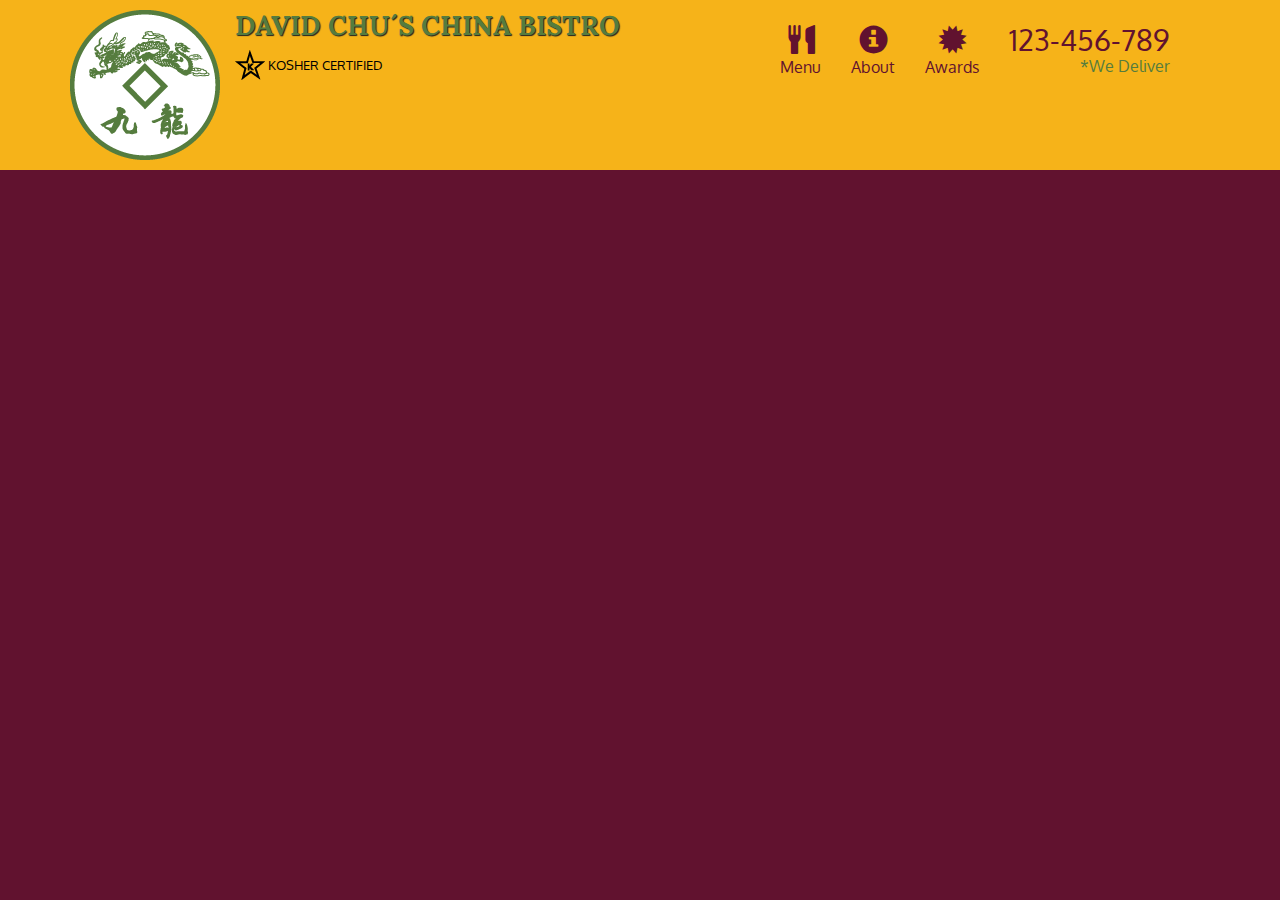
==== index.html @ b04b27fa "moves files to enable github pages." ====
<!doctype html>
<html lang="en">
  <head>
    <meta charset="utf-8">
    <meta http-equiv="X-UA-Compatible" content="IE=edge">
    <meta name="viewport" content="width=device-width, initial-scale=1">
    <title>David Chu's China Bistro</title>
    <link rel="stylesheet" href="css/bootstrap.min.css">
    <link rel="stylesheet" href="css/styles.css">
    <link href='https://fonts.googleapis.com/css?family=Oxygen:400,300,700' rel='stylesheet' type='text/css'>
    <link href='https://fonts.googleapis.com/css?family=Lora' rel='stylesheet' type='text/css'>

  </head>
<body>
  <header>
    <nav id="header-nav" class="navbar navbar-default">
      <div class="container">
        <div class="navbar-header">
          <a href="index.html" class="pull-left visible-md visible-lg">
            <div id="logo-img"></div>
          </a>
          <div class="navbar-brand">
            <a href="index.html"><h1>David Chu´s China Bistro</h1></a>

            <p>
              <img src="images/star-k-logo.png" alt="Kosher certification">
              <span>Kosher Certified</span>
            </p>
          </div>          
      <button type="button" class="navbar-toggle collapsed" data-toggle="collapse" data-target="#collapsable-nav" aria-expanded="false">
        <span class="sr-only">Toggle navigation</span>
        <span class="icon-bar"></span>
        <span class="icon-bar"></span>
        <span class="icon-bar"></span>
      </button>   
      </div>

      <div id="collapsable-nav" class="collapse navbar-collapse">
        <ul id="nav-list" class="nav navbar-nav navbar-right">
          <li>
            <a href="menu-categories.html">
              <span class="glyphicon glyphicon-cutlery"></span><br class="hidden-xs">Menu</a>
          </li> 
          <li>
            <a href="#">
              <span class="glyphicon glyphicon-info-sign"></span><br class="hidden-xs">About</a>            
          </li>
          <li>
            <a href="#">
              <span class="glyphicon glyphicon-certificate"></span><br class="hidden-xs">Awards</a>            
          </li>
          <li id="phone" class="hidden-xs">
            <a href="tel:123-456-789">
              <span>123-456-789</span></a><div>*We Deliver</div>              
          </li>     
          
        </ul>
        
      </div>

    </nav>

  </header>


  <!-- jQuery (Bootstrap JS plugins depend on it) -->
  <script src="js/jquery-2.1.4.min.js"></script>
  <script src="js/bootstrap.min.js"></script>
  <script src="js/script.js"></script>
</body>
</html>
---- css/styles.css ----
body {
  font-size: 16px;
  color: #fff;
  background-color: #61122f;
  font-family: 'Oxygen', sans-serif;
}

/** HEADER **/
#header-nav {
  background-color: #f6b319;
  border-radius: 0;
  border: 0;
}

#logo-img {
  background: url('../images/restaurant-logo_large.png') no-repeat;
  width: 150px;
  height: 150px;
  margin: 10px 15px 10px 0;
}

.navbar-brand h1 { /* Restaurant name */
  font-family: 'Lora', serif;
  color: #557c3e;
  font-size: 1.5em;
  text-transform: uppercase;
  font-weight: bold;
  text-shadow: 1px 1px 1px #222;
  margin-top: 0;
  margin-bottom: 0;
  line-height: .75;
  text-decoration-line: none; 
  
  
}
.navbar-brand a: hover, .navbar-brand a:focus {
  text-decoration: none;
  text-orientation: none;
}
.navbar-brand p {/*Kosher Certificat*/
  color: #000;
  text-transform: uppercase;
  font-size: .7em;
  margin-top:15px;
}
.navbar-brand p span { /* Star-K*/
  vertical-align: middle;
}

#nav-list{
  margin:10px;
}
#nav-list a{
  color:#61122f;
  text-align: center;
}
#nav-list a:hover {
background: #E7E7E7;
}
#nav-list a span{
  font-size: 1.8em;
}
#phone {
  margin-top: 5px;
  
}
#phone a{
  text-align: right;
  padding-bottom: 0px;
 }
#phone div{
  text-align: right;
  color: #557c3e;
  padding-right: 15px;
}
.navbar-header button.navbar-toggle, .navbar-toggle .icon-bar{
border: 1px solid #61122f; 
}
.navbar-header button.navbar-toggle{
  clear: both;
}
/* END HEADER */

/********** Large devices only **********/
@media (min-width: 1200px) {

}

/********** Medium devices only **********/
@media (min-width: 992px) and (max-width: 1199px) {
#logo-img {
  background: url('../images/restaurant-logo_medium.png') no-repeat;
  width: 100px;
  height: 100px;
  margin: 5px 5px 5px 0;

}

}
 

/********** Small devices only **********/
@media (min-width: 768px) and (max-width: 991px) {

}

/********** Extra small devices only **********/
@media (max-width: 767px) {
  /*HEADER*/
.navbar-brand{ 
padding-top: 10px;
height: 80px;
 }
.navbar-brand h1 { /* Restaurant name */
  font-size: 5vw;/*1vw = 1% of vievport width*/ 
  padding-top: 10px;
  
}
.navbar-brand p {/*Kosher Certificat*/
  font-size: 2vw;
  margin-top:12px;
}
.navbar-brand p img{/*Star-K*/
  height: 20px;
}
#collapsable-nav a {
  font-size: 1,2em;
}
#collapsable-nav a span {/* Collapsed nav menu glyph*/
  font-size: 1em;
  margin-right:5px;
  }
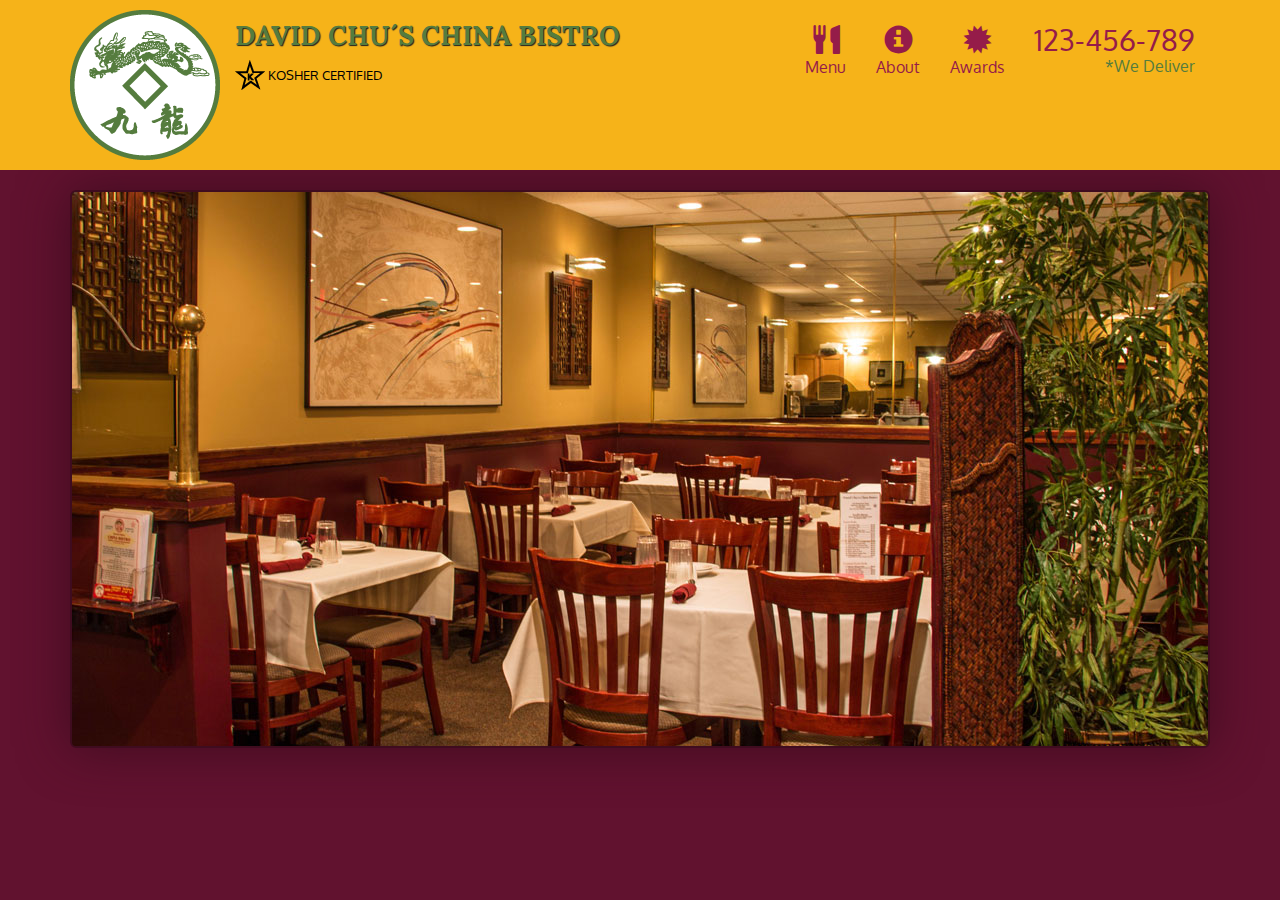
==== commit b75c4d74: "moves files to enable github pages." ====
--- a/index.html
+++ b/index.html
@@ -27,6 +27,7 @@
               <span>Kosher Certified</span>
             </p>
           </div>          
+
       <button type="button" class="navbar-toggle collapsed" data-toggle="collapse" data-target="#collapsable-nav" aria-expanded="false">
         <span class="sr-only">Toggle navigation</span>
         <span class="icon-bar"></span>
@@ -53,15 +54,25 @@
             <a href="tel:123-456-789">
               <span>123-456-789</span></a><div>*We Deliver</div>              
           </li>     
-          
         </ul>
-        
       </div>
-
     </nav>
-
   </header>
 
+  <div id="call-btn" class="visible-xs">
+    <a class="btn" href="tel:123-456-789">
+    <span class="glyphicon glyphicon-earphone"></span>
+    123-456-789
+    </a>
+  </div>
+  <div id="xs-deliver" class="text-center visible-xs">* We Deliver</div>
+
+  <div id="main-content" class="container">
+    <div class="jumbotron">
+      <img src="images/jumbotron_768.jpg" alt="Picture of restaurant" class="img-responsive visible-xs">
+    </div>
+
+  </div>
 
   <!-- jQuery (Bootstrap JS plugins depend on it) -->
   <script src="js/jquery-2.1.4.min.js"></script>
--- a/css/styles.css
+++ b/css/styles.css
@@ -19,6 +19,10 @@
   margin: 10px 15px 10px 0;
 }
 
+.navbar-brand {
+  padding-top: 25px;
+}
+
 .navbar-brand h1 { /* Restaurant name */
   font-family: 'Lora', serif;
   color: #557c3e;
@@ -29,104 +33,152 @@
   margin-top: 0;
   margin-bottom: 0;
   line-height: .75;
-  text-decoration-line: none; 
-  
-  
 }
-.navbar-brand a: hover, .navbar-brand a:focus {
+.navbar-brand a:hover, .navbar-brand a:focus {
   text-decoration: none;
-  text-orientation: none;
 }
-.navbar-brand p {/*Kosher Certificat*/
+.navbar-brand p { /* Kosher cert */
   color: #000;
   text-transform: uppercase;
   font-size: .7em;
-  margin-top:15px;
+  margin-top: 15px;
 }
-.navbar-brand p span { /* Star-K*/
+.navbar-brand p span { /* Star-K */
   vertical-align: middle;
 }
 
-#nav-list{
-  margin:10px;
+#nav-list {
+  margin-top: 10px;
 }
-#nav-list a{
-  color:#61122f;
+#nav-list a {
+  color: #951C49;
   text-align: center;
 }
 #nav-list a:hover {
-background: #E7E7E7;
+  background: #E7E7E7;
 }
-#nav-list a span{
+#nav-list a span {
   font-size: 1.8em;
 }
+
 #phone {
   margin-top: 5px;
-  
 }
-#phone a{
+#phone a { /* Phone number */
   text-align: right;
-  padding-bottom: 0px;
- }
-#phone div{
+  padding-bottom: 0;
+}
+#phone div { /* We Deliver */
+  color: #557c3e;
   text-align: right;
-  color: #557c3e;
   padding-right: 15px;
 }
-.navbar-header button.navbar-toggle, .navbar-toggle .icon-bar{
-border: 1px solid #61122f; 
+
+.navbar-header button.navbar-toggle, .navbar-header .icon-bar {
+  border: 1px solid #61122f;
 }
-.navbar-header button.navbar-toggle{
+.navbar-header button.navbar-toggle {
   clear: both;
+  margin-top: -30px;
 }
 /* END HEADER */
 
+/* HOME PAGE */
+.container .jumbotron {
+  box-shadow: 0 0 50px #3F0C1F;
+  border: 2px solid #3F0C1F;
+}
+
+/* END HOME PAGE */
+
 /********** Large devices only **********/
 @media (min-width: 1200px) {
-
+  
+  .container .jumbotron {
+    background: url('../images/jumbotron_1200.jpg') no-repeat;
+    height: 558px;
+  }
 }
 
 /********** Medium devices only **********/
 @media (min-width: 992px) and (max-width: 1199px) {
-#logo-img {
-  background: url('../images/restaurant-logo_medium.png') no-repeat;
-  width: 100px;
-  height: 100px;
-  margin: 5px 5px 5px 0;
+  /* Header */
+  #logo-img {
+    background: url('../images/restaurant-logo_medium.png') no-repeat;
+    width: 100px;
+    height: 100px;
+    margin: 5px 5px 5px 0;
+  }
+  /* End Header */
+  .container .jumbotron {
+    background: url('../images/jumbotron_992.jpg') no-repeat;
+    height: 558px;
+  }
 
+  /* Home Page */
+  
+  /* End Home Page */
 }
-
-}
- 
 
 /********** Small devices only **********/
 @media (min-width: 768px) and (max-width: 991px) {
+  /* Home Page */
+  .container .jumbotron {
+    background: url('../images/jumbotron_760.jpg') no-repeat;
+    height: 558px;
+  }
+  /* End Home Page */
 
 }
 
 /********** Extra small devices only **********/
 @media (max-width: 767px) {
-  /*HEADER*/
-.navbar-brand{ 
-padding-top: 10px;
-height: 80px;
- }
-.navbar-brand h1 { /* Restaurant name */
-  font-size: 5vw;/*1vw = 1% of vievport width*/ 
-  padding-top: 10px;
-  
+  /* Header */
+  .navbar-brand {
+    padding-top: 10px;
+    height: 80px;
+  }
+  .navbar-brand h1 { /* Restaurant name */
+    padding-top: 10px;
+    font-size: 5vw; /* 1vw = 1% of viewport width */
+  }
+  .navbar-brand p { /* Kosher cert */
+    font-size: .6em;
+    margin-top: 12px;
+  }
+  .navbar-brand p img { /* Star-K */
+    height: 20px;
+  }
+
+  #collapsable-nav a { /* Collapsed nav menu text */
+    font-size: 1.2em;
+  }
+  #collapsable-nav a span { /* Collapsed nav menu glyph */
+    font-size: 1em;
+    margin-right: 5px;
+  }
+
+  #call-btn > a {
+    font-size: 1.5em;
+    display: block;
+    margin: 0 20px;
+    padding: 10px;
+    border: 2px solid #fff;
+    background-color: #f6b319;
+    color: #951c49;
+  }
+  #xs-deliver {
+    margin-top: 5px;
+    font-size: .7em;
+    letter-spacing: .1em;
+    text-transform: uppercase;
+  }
+  /* End Header */
+
+  /* Home Page */
+  .container .jumbotron {
+    margin-top: 30px;
+    padding: 0;
+  }
+
 }
-.navbar-brand p {/*Kosher Certificat*/
-  font-size: 2vw;
-  margin-top:12px;
-}
-.navbar-brand p img{/*Star-K*/
-  height: 20px;
-}
-#collapsable-nav a {
-  font-size: 1,2em;
-}
-#collapsable-nav a span {/* Collapsed nav menu glyph*/
-  font-size: 1em;
-  margin-right:5px;
-  }
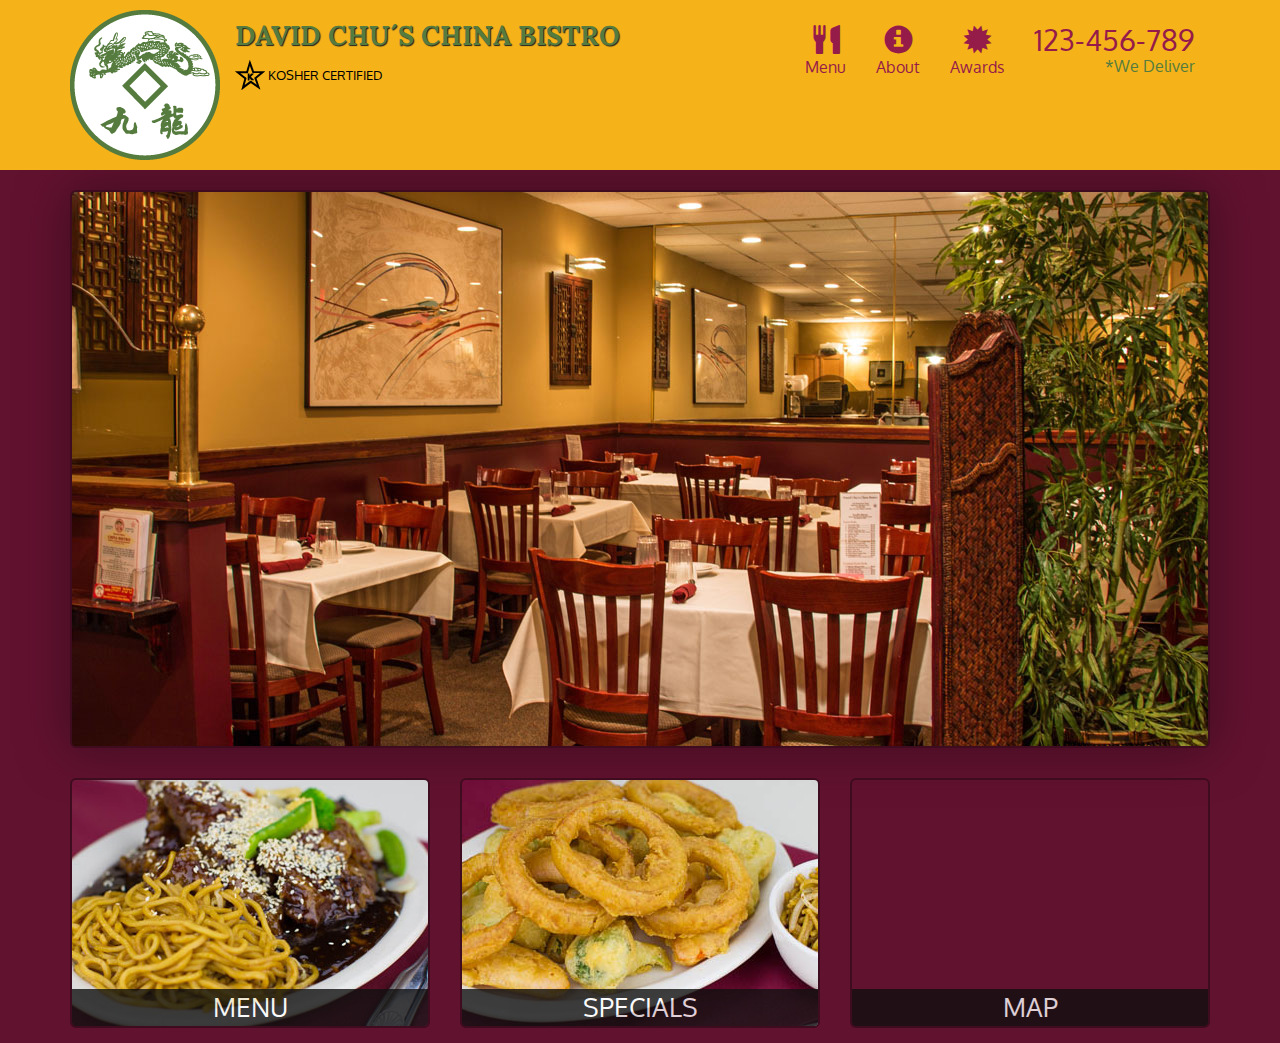
==== commit 548d15c0: "Merge branch 'master' into gh-pages" ====
--- a/index.html
+++ b/index.html
@@ -72,6 +72,22 @@
       <img src="images/jumbotron_768.jpg" alt="Picture of restaurant" class="img-responsive visible-xs">
     </div>
 
+    <div id="home-tiles" class="row">
+      <div class="col-md-4 col-sm-6 col-xs-12">
+        <a href="menu-categories.html"><div id="menu-tile"><span>menu</span></div></a>        
+      </div>
+      <div class="col-md-4 col-sm-6 col-xs-12">
+        <a href="single-category.html"><div id="special-tile"><span>specials</span></div></a>        
+      </div>
+      <div class="col-md-4 col-sm-12 col-xs-12">
+        <a href="https://www.google.de/maps/place/David+Chu's+China+Bistro/@39.3635606,-76.7116515,15z/data=!4m5!3m4!1s0x0:0xab20a0e99daa17ea!8m2!3d39.3635606!4d-76.7116515" target="_blank">
+          <div id="map-tile">
+            <iframe src="https://www.google.com/maps/embed?pb=!1m14!1m8!1m3!1d12338.70622886598!2d-76.7116515!3d39.3635606!3m2!1i1024!2i768!4f13.1!3m3!1m2!1s0x0%3A0xab20a0e99daa17ea!2sDavid+Chu&#39;s+China+Bistro!5e0!3m2!1sde!2sde!4v1518103373044" width="100%" height="250" frameborder="0" style="border:0" allowfullscreen></iframe>
+            <span>map</span>
+          </div>
+        </a>        
+      </div>
+    </div>
   </div>
 
   <!-- jQuery (Bootstrap JS plugins depend on it) -->
--- a/css/styles.css
+++ b/css/styles.css
@@ -88,6 +88,42 @@
   box-shadow: 0 0 50px #3F0C1F;
   border: 2px solid #3F0C1F;
 }
+#menu-tile, #special-tile, #map-tile {
+  height: 250px;
+  width: 100%;
+  margin-bottom: 15px;
+  position: relative;
+  border: 2px solid #3F0C1F;
+  overflow: hidden;
+  border-radius: 6px;
+}
+#menu-tile:hover, #special-tile:hover, #map-tile:hover {
+  box-shadow: 0 1px 5px 1px #cccccc
+}
+#menu-tile{
+  background: url("../images/menu-tile.jpg") no-repeat;
+  background-position: center;
+}
+#special-tile{
+  background: url("../images/specials-tile.jpg") no-repeat;
+  background-position: center;
+}
+#menu-tile span, #special-tile span, #map-tile span{
+  position: absolute;
+  bottom: 0;
+  right: 0;
+  width: 100%;
+  text-align: center;
+  font-size: 1.6em;
+  text-transform: uppercase;
+  background-color: #111;
+  color: #fff;
+  opacity: .8;
+
+
+
+
+} 
 
 /* END HOME PAGE */
 
@@ -124,8 +160,12 @@
 @media (min-width: 768px) and (max-width: 991px) {
   /* Home Page */
   .container .jumbotron {
-    background: url('../images/jumbotron_760.jpg') no-repeat;
-    height: 558px;
+    background: url('../images/jumbotron_768.jpg') no-repeat;
+    height: 432px;
+  }
+  #menu-tile, #special-tile{
+    width: 360px;
+    margin: 0 auto 15px; 
   }
   /* End Home Page */
 
@@ -180,5 +220,9 @@
     margin-top: 30px;
     padding: 0;
   }
-
-}
+#menu-tile, #special-tile{
+    width: 360px;
+    margin: 0 auto 15px; 
+  }
+
+SUPER SMALL HERE!!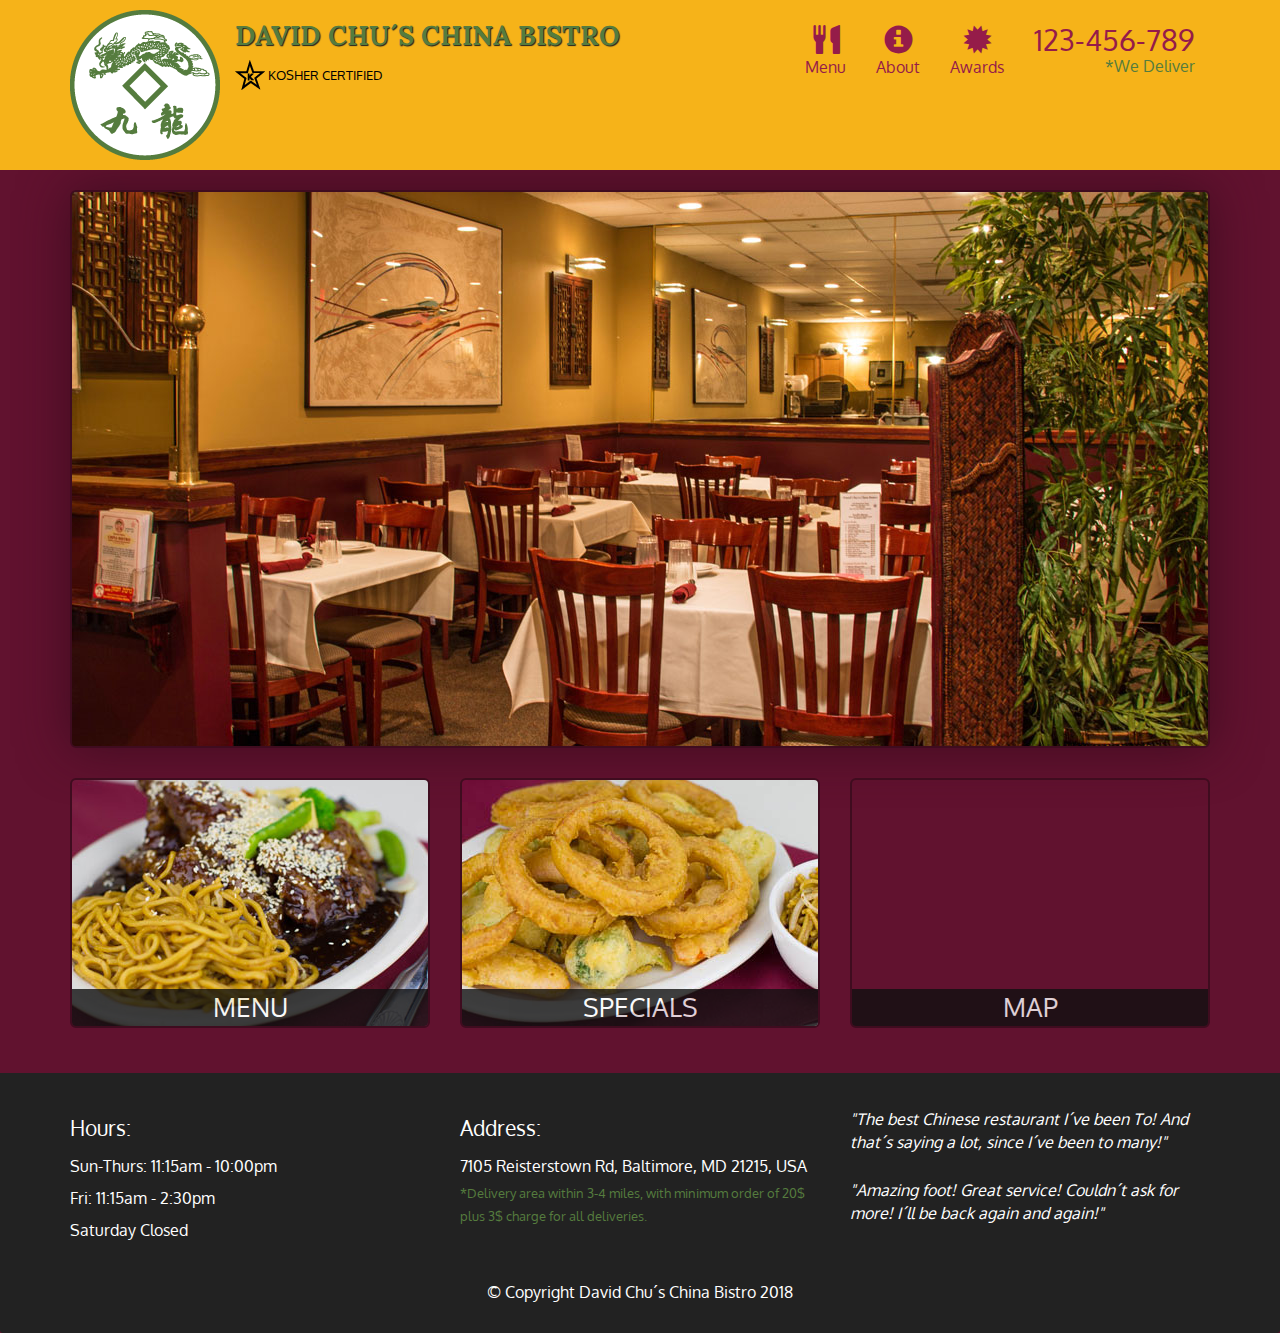
==== commit 1cee4249: "adds footer" ====
--- a/index.html
+++ b/index.html
@@ -20,7 +20,7 @@
             <div id="logo-img"></div>
           </a>
           <div class="navbar-brand">
-            <a href="index.html"><h1>David Chu´s China Bistro</h1></a>
+            <a href="index.html"><h1>David Chu´s China Bistro </h1></a>
 
             <p>
               <img src="images/star-k-logo.png" alt="Kosher certification">
@@ -88,7 +88,33 @@
         </a>        
       </div>
     </div>
-  </div>
+  </div> <!-- end main-container-->
+
+  <footer class=" panel-footer">
+    <div class="container">
+      <div class="row">
+        <section id="hours" class="col-sm-4">
+          <span>Hours:</span><br>
+          Sun-Thurs: 11:15am - 10:00pm<br>
+          Fri: 11:15am - 2:30pm<br>
+          Saturday Closed
+          <hr class="visible-xs">
+        </section>
+        <section id="address" class="col-sm-4">
+          <span>Address:</span><br>
+          7105 Reisterstown Rd, Baltimore, MD 21215, USA<br>
+          <p>*Delivery area within 3-4 miles, with minimum order of 20$ plus 3$ charge for all deliveries.</p>
+          <hr class="visible-xs">
+        </section>
+        <section id="testimonials" class="col-sm-4">
+          <p>"The best Chinese restaurant I´ve been To! And that´s saying a lot, since I´ve been to many!"</p>
+          <p>"Amazing foot! Great service! Couldn´t ask for more! I´ll be back again and again!"</p>
+        </section>
+      </div>
+      <div class="text-center">&copy; Copyright David Chu´s China Bistro 2018</div>
+    </div>
+  </footer>
+
 
   <!-- jQuery (Bootstrap JS plugins depend on it) -->
   <script src="js/jquery-2.1.4.min.js"></script>
--- a/css/styles.css
+++ b/css/styles.css
@@ -82,6 +82,44 @@
   margin-top: -30px;
 }
 /* END HEADER */
+
+/*FOOTER*/
+.panel-footer{
+  margin-top: 30px;
+  padding-top: 35px;
+  padding-bottom: 30px;
+  background-color: #222;
+  border-top: 0;
+}
+.panel-footer div.row {
+  margin-bottom: 35px;
+}
+#hours, #address {
+  line-height: 2;
+}
+#hours >span, #address >span {
+  font-size: 1.3em;
+}
+#address p {
+  color: #557c3e;
+  font-size: .8em;
+  line-height: 1.8;
+}
+#testimonials {
+  font-style: italic;
+}
+#testimonials p:nth-child(2) {
+  margin-top: 25px;
+}
+
+/********** Large devices only **********/
+@media (min-width: 1200px) {
+  
+  .container .jumbotron {
+    background: url('../images/jumbotron_1200.jpg') no-repeat;
+    height: 558px;
+  }
+}
 
 /* HOME PAGE */
 .container .jumbotron {
@@ -119,22 +157,10 @@
   background-color: #111;
   color: #fff;
   opacity: .8;
-
-
-
-
 } 
 
 /* END HOME PAGE */
 
-/********** Large devices only **********/
-@media (min-width: 1200px) {
-  
-  .container .jumbotron {
-    background: url('../images/jumbotron_1200.jpg') no-repeat;
-    height: 558px;
-  }
-}
 
 /********** Medium devices only **********/
 @media (min-width: 992px) and (max-width: 1199px) {
@@ -224,5 +250,20 @@
     width: 360px;
     margin: 0 auto 15px; 
   }
-
-SUPER SMALL HERE!!+/********** Super extra small devices only (Iphone 4...)**********/
+@media (max-width: 479px) {
+  /*HEADER*/
+     
+  .navbar-brand h1 { /* Restaurant name */
+    font-size: 6vw;
+    padding-top: 5px;
+  }
+    /*END HEADER*/
+ 
+    /*HOMEPAGE*/
+  #menu-tile, #special-tile{
+    width: 280px;
+    margin: 0 auto 15px;
+    /*END HOMEPAGE*/
+
+}